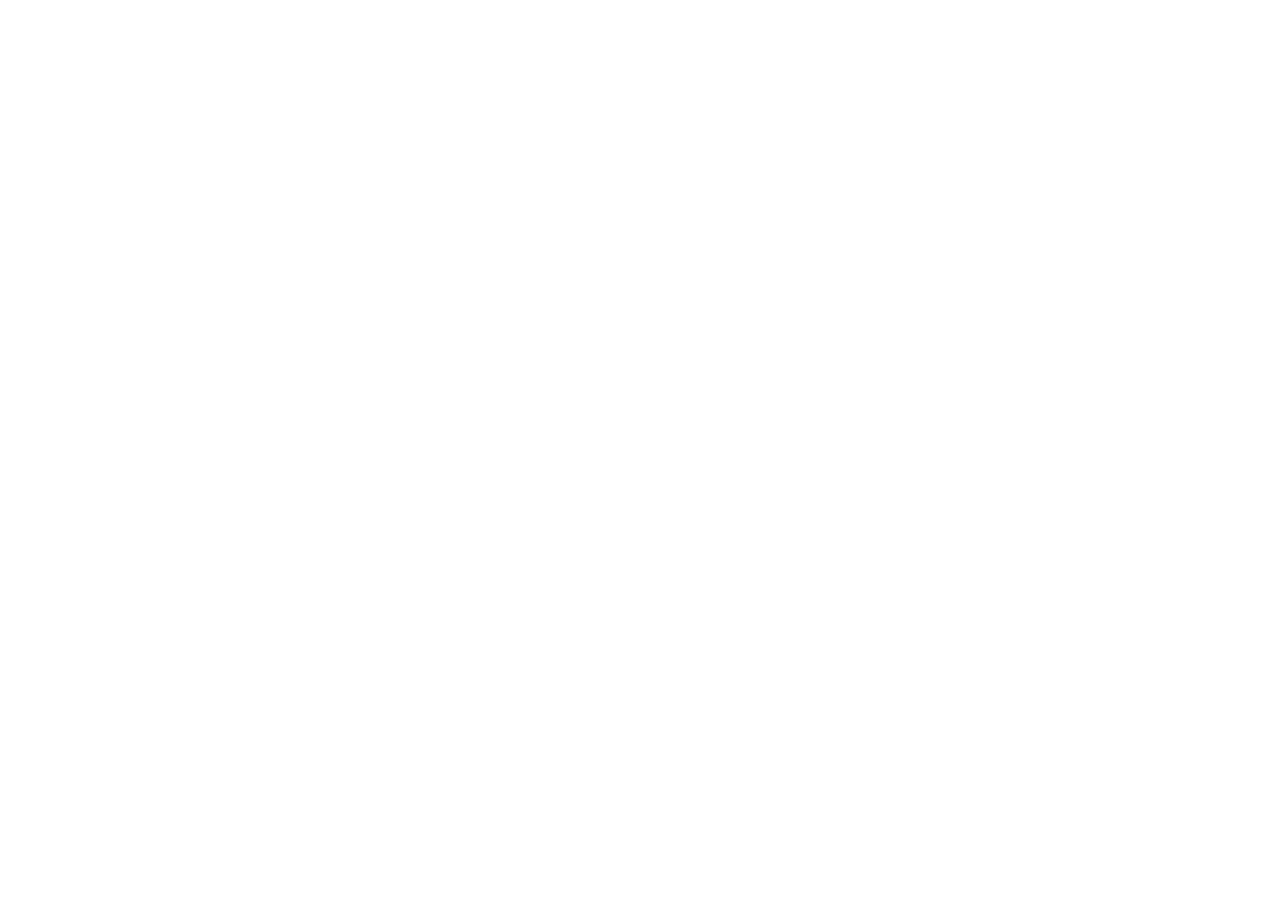
==== index.html @ a88d8fb8 "criei a página principal" ====
<!DOCTYPE html>
<html lang="pt-br">
<head>
    <meta charset="UTF-8">
    <meta name="viewport" content="width=device-width, initial-scale=1.0">
    <title>Projeto Redes Sociais</title>
    <link rel="shortcut icon" href="favicon.ico" type="image/x-icon">
</head>
<body>
    
</body>
</html>
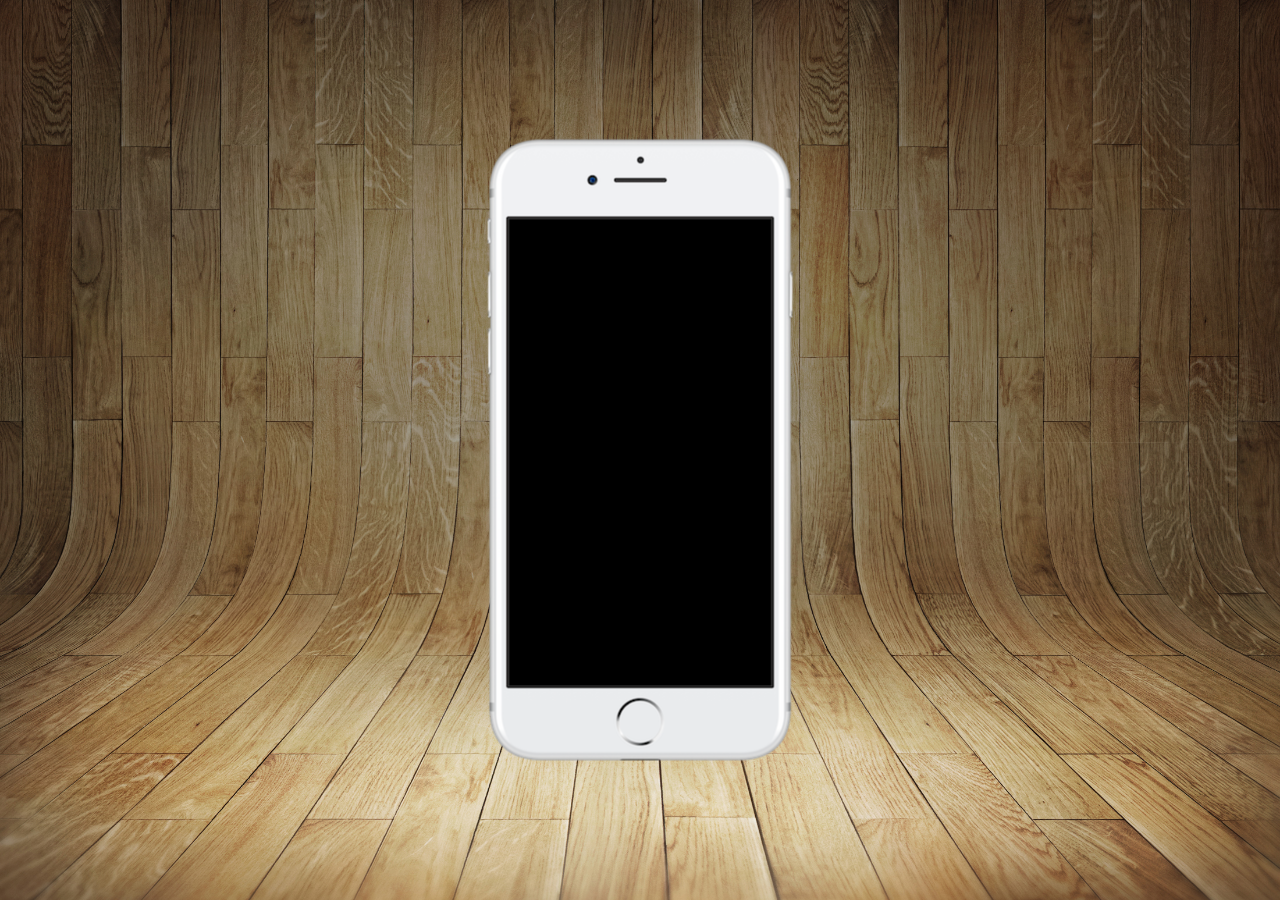
==== commit 7efdf751: "criado css do projeto" ====
--- a/index.html
+++ b/index.html
@@ -2,11 +2,20 @@
 <html lang="pt-br">
 <head>
     <meta charset="UTF-8">
-    <meta name="viewport" content="width=device-width, initial-scale=1.0">
+    <meta name="viewport" content="width=device-width, initial-scale=1.0">    
+    <link rel="shortcut icon" href="favicon.ico" type="image/x-icon">
+    <link rel="stylesheet" href="estilos/style.css">
     <title>Projeto Redes Sociais</title>
-    <link rel="shortcut icon" href="favicon.ico" type="image/x-icon">
+
 </head>
 <body>
-    
+    <main>
+        <section id="telefone">
+            
+        </section>
+        <section id="redes-sociais">
+
+        </section>
+    </main>
 </body>
 </html>--- a/estilos/style.css
+++ b/estilos/style.css
@@ -0,0 +1,35 @@
+@charset "UTF-8";
+
+* {
+    margin: 0px;
+    padding: 0px;
+    font-family: Arial, Helvetica, sans-serif;
+}
+
+html, body {
+    height: 100vh;
+    width: 100vw;
+    background-color: black;
+}
+
+body {
+    background: url(../imagens/fundo-madeira.jpg) no-repeat top center;
+    background-size: cover;
+    background-attachment: fixed;
+}
+
+main {
+    height: 100vh;
+    position: relative;
+}
+
+section#telefone {
+    position: absolute;
+    top: 50%;
+    left: 50%;
+    transform: translate(-50%, -50%);
+
+    height: 627px;
+    width: 311px;
+    background: url(../imagens/frame-iphone.png) no-repeat;
+}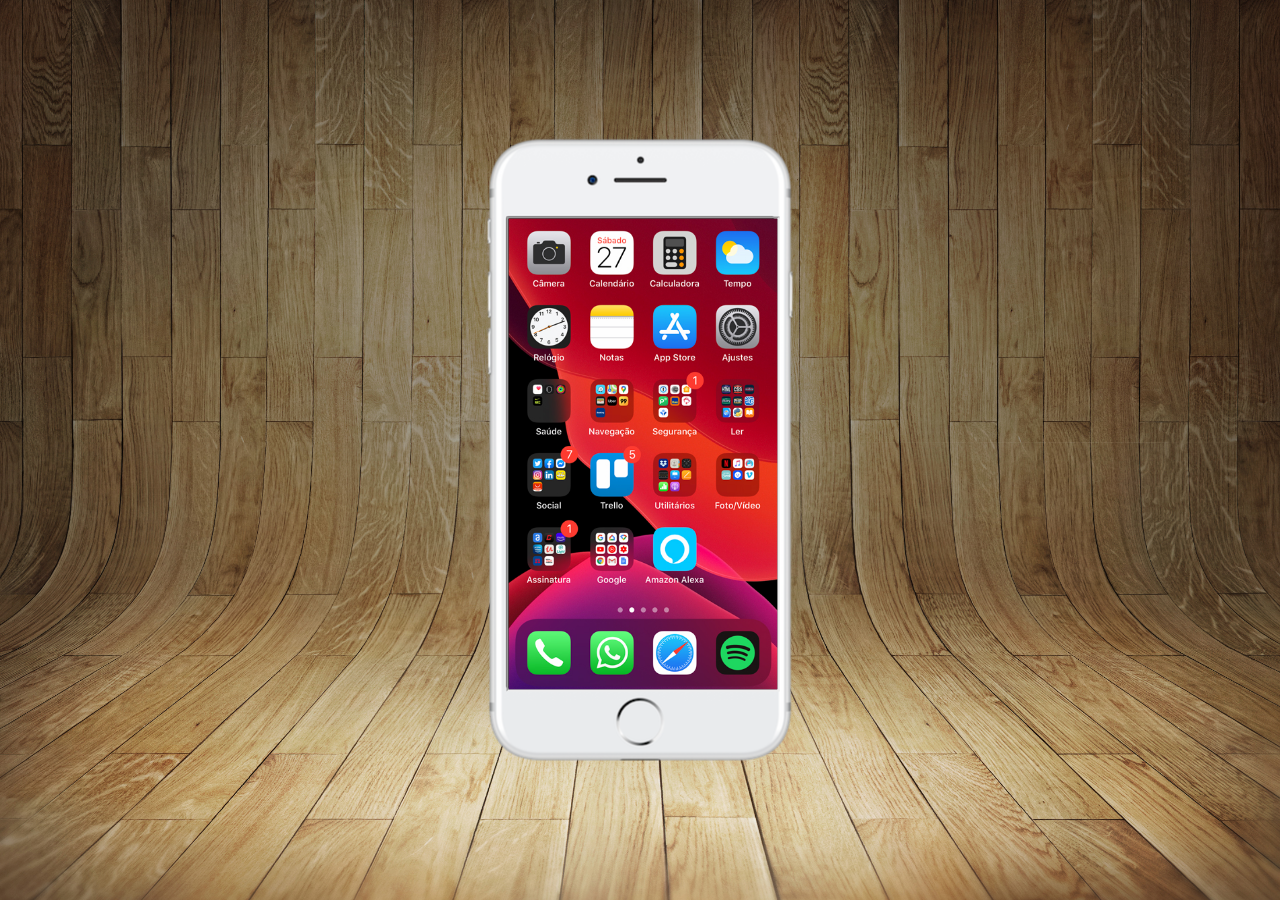
==== commit 47fc3272: "criei a tela home" ====
--- a/index.html
+++ b/index.html
@@ -11,7 +11,7 @@
 <body>
     <main>
         <section id="telefone">
-            
+            <iframe src="home.html" name="tela" id="tela"></iframe>
         </section>
         <section id="redes-sociais">
 
--- a/estilos/style.css
+++ b/estilos/style.css
@@ -32,4 +32,12 @@
     height: 627px;
     width: 311px;
     background: url(../imagens/frame-iphone.png) no-repeat;
+}
+
+iframe#tela {
+    position: relative;
+    top: 80px;
+    left: 22px;
+    width: 269px;
+    height: 471px;
 }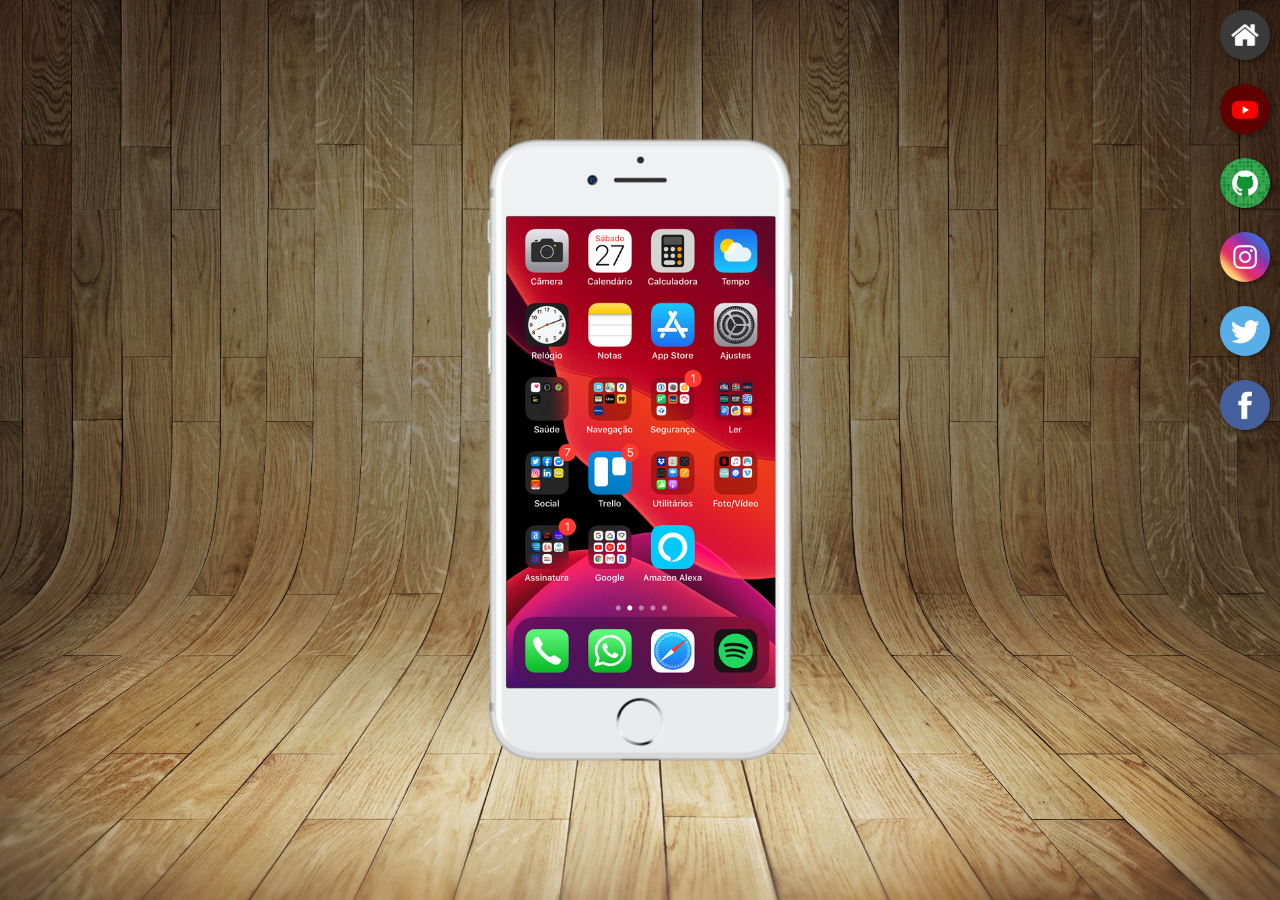
==== commit 16264ef7: "criei botões na lateral" ====
--- a/index.html
+++ b/index.html
@@ -11,10 +11,17 @@
 <body>
     <main>
         <section id="telefone">
-            <iframe src="home.html" name="tela" id="tela"></iframe>
+            <iframe src="home.html" name="tela" id="tela" frameborder="0">
+                Seu navegador não é compativel com isso.
+            </iframe>
         </section>
         <section id="redes-sociais">
-
+            <a href="#" target="tela"><img src="imagens/logo-home.jpg" alt="home"></a> <br>
+            <a href="#" target="tela"><img src="imagens/logo-youtube.jpg" alt="YouTube"></a> <br>
+            <a href="#" target="tela"><img src="imagens/logo-github.jpg" alt="GitHub"></a> <br>
+            <a href="#" target="tela"><img src="imagens/logo-instagram.jpg" alt="Instagram"></a> <br>
+            <a href="#" target="tela"><img src="imagens/logo-twitter.jpg" alt="Twitter"></a> <br>
+            <a href="#" target="tela"><img src="imagens/logo-facebook.jpg" alt="Facebook"></a>
         </section>
     </main>
 </body>
--- a/estilos/style.css
+++ b/estilos/style.css
@@ -40,4 +40,23 @@
     left: 22px;
     width: 269px;
     height: 471px;
+}
+
+section#redes-sociais {
+    text-align: right;
+}
+
+section#redes-sociais > a > img {
+    width: 50px;
+    margin: 10px;
+    border-radius: 50%;
+    box-shadow: 2px 2px 5px rgba(0, 0, 0, 0.400);
+    box-sizing: border-box;
+}
+
+section#redes-sociais  img:hover{
+    border: 2px solid rgba(255, 255, 255, 0.637);
+    transform: translate(-3px, -3px);
+    box-shadow: 5px 5px 10px rgba(0, 0, 0, 0.623);
+    transition: transform .3s;
 }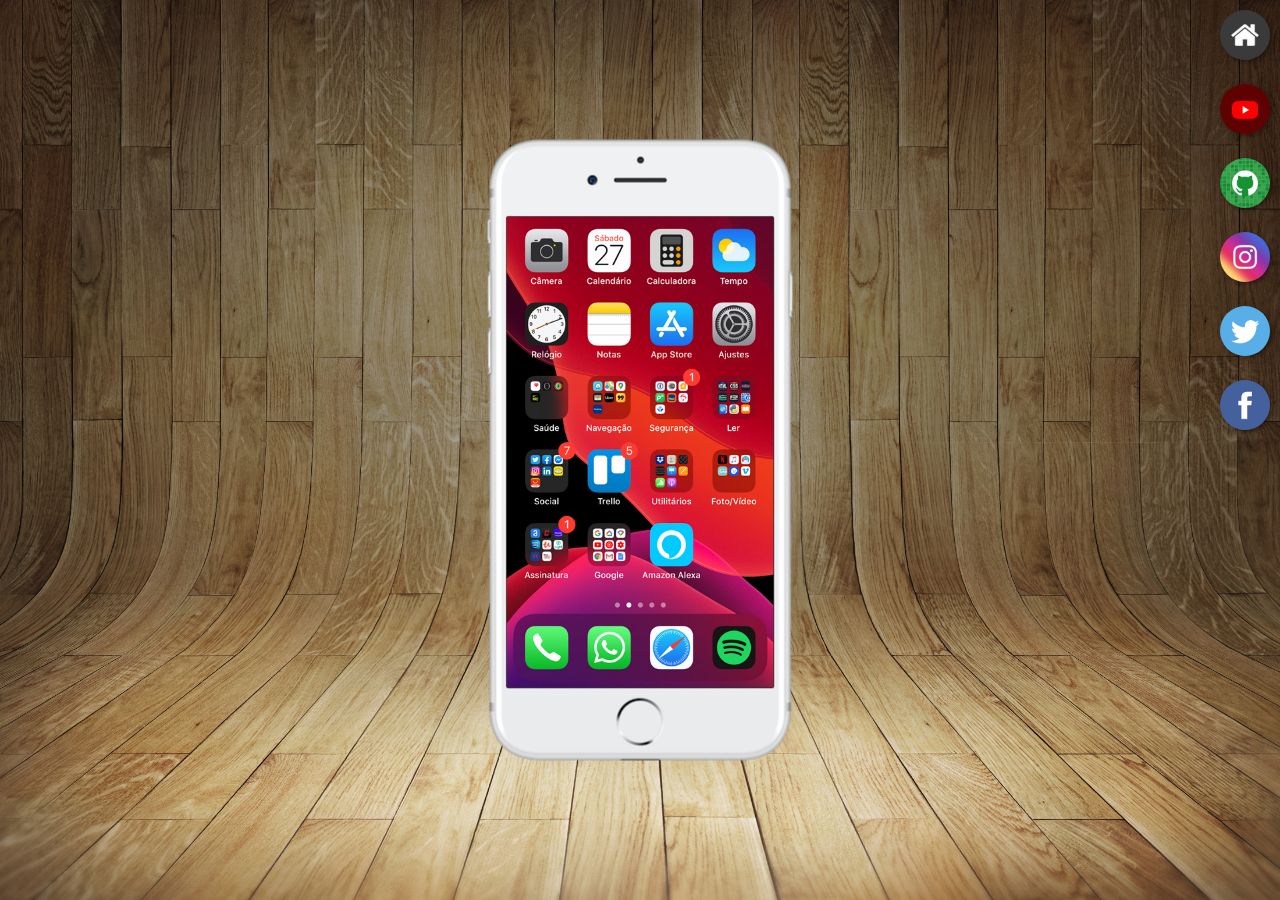
==== commit 001beae8: "criei todas as redes sociais, quase tudo pronto" ====
--- a/index.html
+++ b/index.html
@@ -16,12 +16,12 @@
             </iframe>
         </section>
         <section id="redes-sociais">
-            <a href="#" target="tela"><img src="imagens/logo-home.jpg" alt="home"></a> <br>
-            <a href="#" target="tela"><img src="imagens/logo-youtube.jpg" alt="YouTube"></a> <br>
-            <a href="#" target="tela"><img src="imagens/logo-github.jpg" alt="GitHub"></a> <br>
-            <a href="#" target="tela"><img src="imagens/logo-instagram.jpg" alt="Instagram"></a> <br>
-            <a href="#" target="tela"><img src="imagens/logo-twitter.jpg" alt="Twitter"></a> <br>
-            <a href="#" target="tela"><img src="imagens/logo-facebook.jpg" alt="Facebook"></a>
+            <a href="home.html" target="tela"><img src="imagens/logo-home.jpg" alt="home"></a> <br>
+            <a href="youtube.html" target="tela"><img src="imagens/logo-youtube.jpg" alt="YouTube"></a> <br>
+            <a href="github.html" target="tela"><img src="imagens/logo-github.jpg" alt="GitHub"></a> <br>
+            <a href="instagram.html" target="tela"><img src="imagens/logo-instagram.jpg" alt="Instagram"></a> <br>
+            <a href="twitter.html" target="tela"><img src="imagens/logo-twitter.jpg" alt="Twitter"></a> <br>
+            <a href="facebook.html" target="tela"><img src="imagens/logo-facebook.jpg" alt="Facebook"></a>
         </section>
     </main>
 </body>
--- a/estilos/style.css
+++ b/estilos/style.css
@@ -38,7 +38,7 @@
     position: relative;
     top: 80px;
     left: 22px;
-    width: 269px;
+    width: 267px;
     height: 471px;
 }
 
